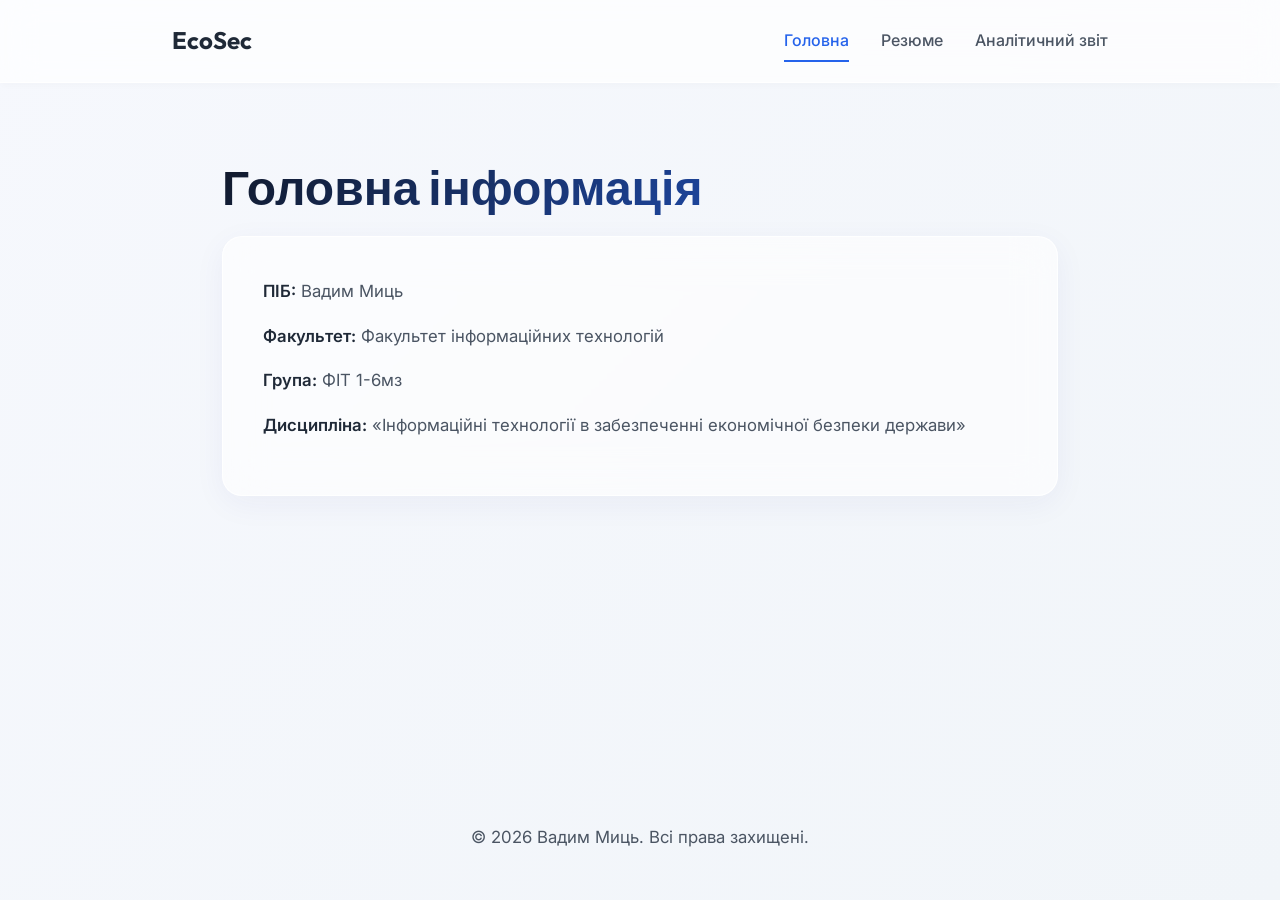
==== index.html @ 00c9ff12 "main" ====
<!DOCTYPE html>
<html lang="uk">
<head>
    <meta charset="UTF-8">
    <meta name="viewport" content="width=device-width, initial-scale=1.0">
    <title>Головна | Вадим Миць</title>
    <link rel="stylesheet" href="style.css">
    <script src="script.js" defer></script>
</head>
<body>
    <header>
        <nav>
            <a href="index.html" class="logo">EcoSec</a>
            <div class="nav-links">
                <a href="index.html" class="active">Головна</a>
                <a href="resume.html">Резюме</a>
                <a href="report.html">Аналітичний звіт</a>
            </div>
        </nav>
    </header>

    <main>
        <h1>Головна інформація</h1>
        <div class="card">
            <p><strong>ПІБ:</strong> Вадим Миць</p>
            <p><strong>Факультет:</strong> Факультет інформаційних технологій</p>
            <p><strong>Група:</strong> ФІТ 1-6мз</p>
            <p><strong>Дисципліна:</strong> «Інформаційні технології в забезпеченні економічної безпеки держави»</p>
        </div>
    </main>

    <footer>
        <p>&copy; 2026 Вадим Миць. Всі права захищені.</p>
    </footer>
</body>
</html>
---- style.css ----
@import url('https://fonts.googleapis.com/css2?family=Outfit:wght@300;400;500;600;700&family=Inter:wght@300;400;500;600&display=swap');

:root {
    --bg-color: #f3f4f6;
    --text-main: #1f2937;
    --text-muted: #4b5563;
    --accent: #2563eb;
    --accent-glow: rgba(37, 99, 235, 0.2);
    --card-bg: rgba(255, 255, 255, 0.6);
    --nav-bg: rgba(255, 255, 255, 0.7);
    --border: rgba(255, 255, 255, 0.8);
    --shadow: 0 8px 32px 0 rgba(31, 38, 135, 0.05);
}

* {
    margin: 0;
    padding: 0;
    box-sizing: border-box;
}

body {
    font-family: 'Inter', sans-serif;
    background: linear-gradient(135deg, #f6f8fd 0%, #f1f5f9 100%);
    background-attachment: fixed;
    color: var(--text-main);
    line-height: 1.7;
    min-height: 100vh;
    display: flex;
    flex-direction: column;
    overflow-x: hidden;
}

/* Typography */
h1, h2, h3, .logo {
    font-family: 'Outfit', sans-serif;
}

h1 {
    font-size: 3rem;
    font-weight: 700;
    background: linear-gradient(135deg, #111827, #2563eb);
    -webkit-background-clip: text;
    -webkit-text-fill-color: transparent;
    margin-bottom: 0.5rem;
    animation: slideDown 0.8s ease-out forwards;
    opacity: 0;
}

.subtitle {
    font-size: 1.2rem;
    color: var(--accent);
    font-weight: 500;
    margin-bottom: 2rem;
    animation: slideDown 0.8s ease-out 0.2s forwards;
    opacity: 0;
}

h2 {
    font-size: 1.8rem;
    font-weight: 600;
    margin-top: 1rem;
    margin-bottom: 1.5rem;
    position: relative;
    display: inline-block;
    color: #1f2937;
}

h2::after {
    content: '';
    position: absolute;
    bottom: -4px;
    left: 0;
    width: 40px;
    height: 3px;
    background: var(--accent);
    border-radius: 2px;
    transition: width 0.3s ease;
}

.card:hover h2::after {
    width: 100%;
}

h3 {
    font-size: 1.3rem;
    font-weight: 600;
    color: var(--text-main);
    margin-bottom: 0.3rem;
}

p {
    color: var(--text-muted);
    font-size: 1.05rem;
    margin-bottom: 1rem;
}

strong {
    color: var(--text-main);
    font-weight: 600;
}

/* Nav */
header {
    position: sticky;
    top: 0;
    z-index: 1000;
    background: var(--nav-bg);
    backdrop-filter: blur(16px);
    -webkit-backdrop-filter: blur(16px);
    border-bottom: 1px solid var(--border);
    box-shadow: 0 4px 6px -1px rgba(0, 0, 0, 0.02);
}

nav {
    max-width: 1000px;
    margin: 0 auto;
    padding: 1.2rem 2rem;
    display: flex;
    justify-content: space-between;
    align-items: center;
}

.logo {
    font-size: 1.5rem;
    font-weight: 700;
    text-decoration: none;
    color: var(--text-main);
    transition: transform 0.3s cubic-bezier(0.175, 0.885, 0.32, 1.275);
}

.logo:hover {
    transform: scale(1.05) rotate(-2deg);
    color: var(--accent);
}

.nav-links {
    display: flex;
    gap: 2rem;
}

.nav-links a {
    text-decoration: none;
    color: var(--text-muted);
    font-weight: 500;
    font-size: 1rem;
    position: relative;
    transition: color 0.3s ease;
    padding: 0.5rem 0;
}

.nav-links a:hover, .nav-links a.active {
    color: var(--accent);
}

.nav-links a::before {
    content: '';
    position: absolute;
    bottom: 0;
    left: 0;
    width: 0;
    height: 2px;
    background: var(--accent);
    transition: width 0.3s ease;
}

.nav-links a:hover::before, .nav-links a.active::before {
    width: 100%;
}

/* Main */
main {
    flex: 1;
    max-width: 900px;
    width: 100%;
    margin: 4rem auto;
    padding: 0 2rem;
}

/* Glassmorphism Cards */
.card {
    background: var(--card-bg);
    backdrop-filter: blur(20px);
    -webkit-backdrop-filter: blur(20px);
    border: 1px solid var(--border);
    border-radius: 20px;
    padding: 2.5rem;
    margin-bottom: 2.5rem;
    box-shadow: var(--shadow);
    transition: all 0.4s cubic-bezier(0.175, 0.885, 0.32, 1.275);
    opacity: 0;
    transform: translateY(30px);
}

.card.visible {
    opacity: 1;
    transform: translateY(0);
}

.card:hover {
    transform: translateY(-5px);
    box-shadow: 0 20px 40px 0 rgba(31, 38, 135, 0.08);
    border-color: rgba(255, 255, 255, 1);
}

/* Lists */
ul, ol {
    list-style: none;
    padding: 0;
}

ul li {
    position: relative;
    padding-left: 1.8rem;
    margin-bottom: 0.8rem;
    color: var(--text-muted);
}

ul li::before {
    content: '→';
    position: absolute;
    left: 0;
    color: var(--accent);
    font-weight: bold;
    transition: transform 0.2s ease;
}

ul li:hover::before {
    transform: translateX(4px);
}

/* Resume Specifics */
.job-meta {
    font-size: 0.9rem;
    color: var(--accent);
    font-weight: 500;
    margin-bottom: 1rem;
    letter-spacing: 0.02em;
    display: inline-block;
    padding: 0.2rem 0.8rem;
    background: var(--accent-glow);
    border-radius: 20px;
}

.separator {
    border: none;
    height: 1px;
    background: linear-gradient(to right, transparent, rgba(0,0,0,0.1), transparent);
    margin: 2.5rem 0;
}

/* Footer */
footer {
    text-align: center;
    padding: 2rem;
    color: var(--text-muted);
    font-size: 0.9rem;
    background: transparent;
    margin-top: auto;
}

/* Animations */
@keyframes slideDown {
    from { opacity: 0; transform: translateY(-20px); }
    to { opacity: 1; transform: translateY(0); }
}

/* Responsive */
@media (max-width: 768px) {
    nav {
        flex-direction: column;
        gap: 1rem;
    }
    .nav-links {
        gap: 1.5rem;
        flex-wrap: wrap;
        justify-content: center;
    }
    h1 {
        font-size: 2.2rem;
    }
    .card {
        padding: 1.5rem;
    }
}
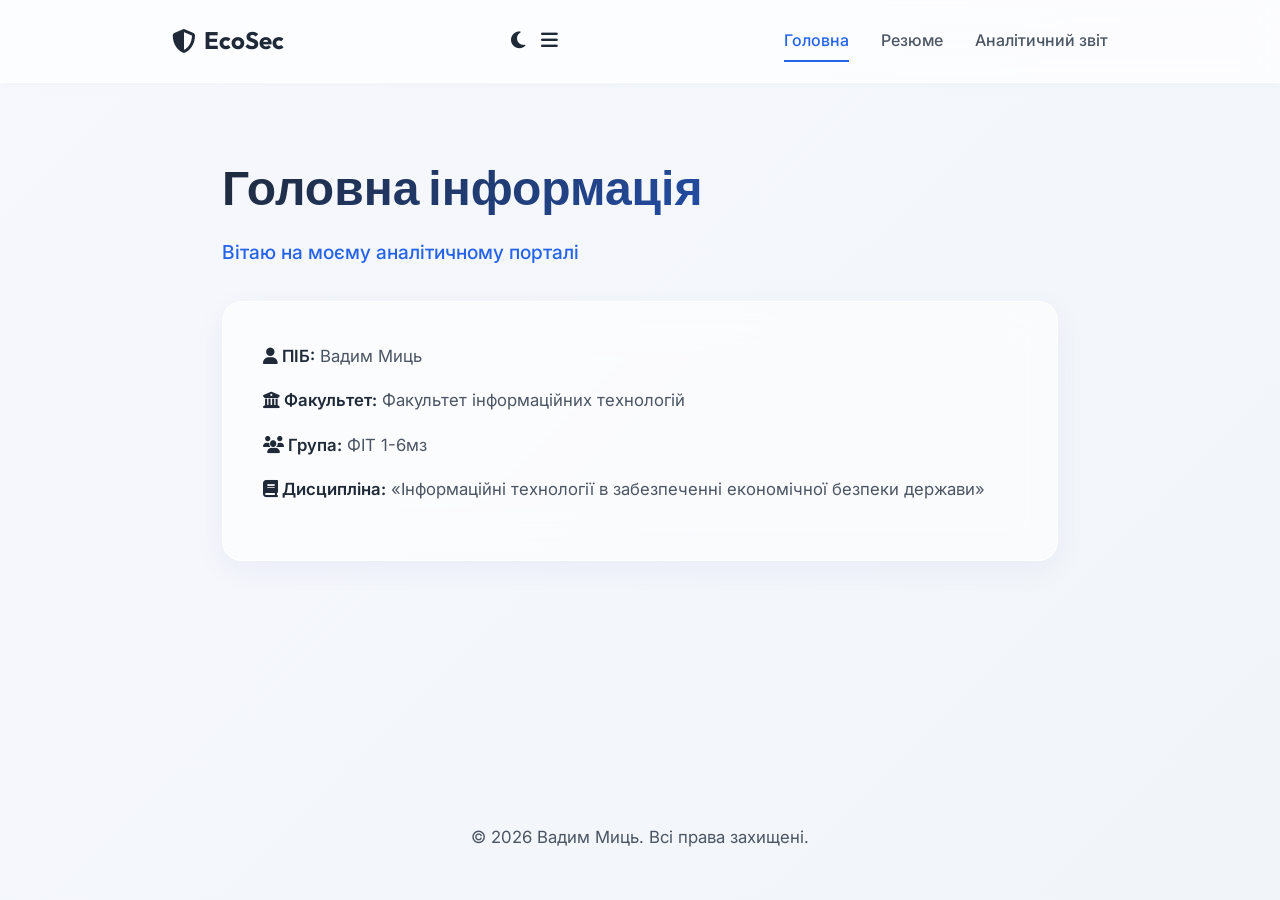
==== commit 18ab65f8: "feat: implement dark mode toggle, mobile navigation, and interactive theme-aware background gradient" ====
--- a/index.html
+++ b/index.html
@@ -1,16 +1,27 @@
 <!DOCTYPE html>
-<html lang="uk">
+<html lang="uk" data-theme="light">
 <head>
     <meta charset="UTF-8">
     <meta name="viewport" content="width=device-width, initial-scale=1.0">
-    <title>Головна | Вадим Миць</title>
+    <meta name="description" content="EcoSec Project - Персональний аналітичний вебсайт студента Вадима Миця. Дисципліна: Інформаційні технології в забезпеченні економічної безпеки держави.">
+    <meta name="author" content="Вадим Миць">
+    <title>Головна | Вадим Миць - EcoSec</title>
+    <link rel="icon" href="data:image/svg+xml,<svg xmlns=%22http://www.w3.org/2000/svg%22 viewBox=%220 0 100 100%22><text y=%22.9em%22 font-size=%2290%22>🛡️</text></svg>">
+    <!-- FontAwesome for Icons -->
+    <link rel="stylesheet" href="https://cdnjs.cloudflare.com/ajax/libs/font-awesome/6.4.0/css/all.min.css">
     <link rel="stylesheet" href="style.css">
     <script src="script.js" defer></script>
 </head>
 <body>
     <header>
         <nav>
-            <a href="index.html" class="logo">EcoSec</a>
+            <a href="index.html" class="logo"><i class="fa-solid fa-shield-halved"></i> EcoSec</a>
+            
+            <div class="nav-controls">
+                <button id="theme-toggle" aria-label="Перемикач теми"><i class="fa-solid fa-moon"></i></button>
+                <button id="menu-toggle" aria-label="Меню" class="mobile-only"><i class="fa-solid fa-bars"></i></button>
+            </div>
+
             <div class="nav-links">
                 <a href="index.html" class="active">Головна</a>
                 <a href="resume.html">Резюме</a>
@@ -21,11 +32,13 @@
 
     <main>
         <h1>Головна інформація</h1>
+        <p class="subtitle">Вітаю на моєму аналітичному порталі</p>
+        
         <div class="card">
-            <p><strong>ПІБ:</strong> Вадим Миць</p>
-            <p><strong>Факультет:</strong> Факультет інформаційних технологій</p>
-            <p><strong>Група:</strong> ФІТ 1-6мз</p>
-            <p><strong>Дисципліна:</strong> «Інформаційні технології в забезпеченні економічної безпеки держави»</p>
+            <p><strong><i class="fa-solid fa-user"></i> ПІБ:</strong> Вадим Миць</p>
+            <p><strong><i class="fa-solid fa-building-columns"></i> Факультет:</strong> Факультет інформаційних технологій</p>
+            <p><strong><i class="fa-solid fa-users"></i> Група:</strong> ФІТ 1-6мз</p>
+            <p><strong><i class="fa-solid fa-book"></i> Дисципліна:</strong> «Інформаційні технології в забезпеченні економічної безпеки держави»</p>
         </div>
     </main>
 
--- a/style.css
+++ b/style.css
@@ -1,6 +1,7 @@
 @import url('https://fonts.googleapis.com/css2?family=Outfit:wght@300;400;500;600;700&family=Inter:wght@300;400;500;600&display=swap');
 
 :root {
+    /* Light Theme */
     --bg-color: #f3f4f6;
     --text-main: #1f2937;
     --text-muted: #4b5563;
@@ -10,6 +11,23 @@
     --nav-bg: rgba(255, 255, 255, 0.7);
     --border: rgba(255, 255, 255, 0.8);
     --shadow: 0 8px 32px 0 rgba(31, 38, 135, 0.05);
+    --gradient-bg-1: #f6f8fd;
+    --gradient-bg-2: #f1f5f9;
+}
+
+[data-theme="dark"] {
+    /* Dark Theme */
+    --bg-color: #111827;
+    --text-main: #f9fafb;
+    --text-muted: #9ca3af;
+    --accent: #60a5fa;
+    --accent-glow: rgba(96, 165, 250, 0.15);
+    --card-bg: rgba(31, 41, 55, 0.7);
+    --nav-bg: rgba(17, 24, 39, 0.8);
+    --border: rgba(55, 65, 81, 0.8);
+    --shadow: 0 8px 32px 0 rgba(0, 0, 0, 0.3);
+    --gradient-bg-1: #111827;
+    --gradient-bg-2: #1f2937;
 }
 
 * {
@@ -20,7 +38,7 @@
 
 body {
     font-family: 'Inter', sans-serif;
-    background: linear-gradient(135deg, #f6f8fd 0%, #f1f5f9 100%);
+    background: linear-gradient(135deg, var(--gradient-bg-1) 0%, var(--gradient-bg-2) 100%);
     background-attachment: fixed;
     color: var(--text-main);
     line-height: 1.7;
@@ -28,6 +46,7 @@
     display: flex;
     flex-direction: column;
     overflow-x: hidden;
+    transition: background 0.3s ease, color 0.3s ease;
 }
 
 /* Typography */
@@ -38,7 +57,7 @@
 h1 {
     font-size: 3rem;
     font-weight: 700;
-    background: linear-gradient(135deg, #111827, #2563eb);
+    background: linear-gradient(135deg, var(--text-main), var(--accent));
     -webkit-background-clip: text;
     -webkit-text-fill-color: transparent;
     margin-bottom: 0.5rem;
@@ -62,7 +81,7 @@
     margin-bottom: 1.5rem;
     position: relative;
     display: inline-block;
-    color: #1f2937;
+    color: var(--text-main);
 }
 
 h2::after {
@@ -109,6 +128,7 @@
     -webkit-backdrop-filter: blur(16px);
     border-bottom: 1px solid var(--border);
     box-shadow: 0 4px 6px -1px rgba(0, 0, 0, 0.02);
+    transition: background 0.3s ease, border-color 0.3s ease;
 }
 
 nav {
@@ -118,6 +138,7 @@
     display: flex;
     justify-content: space-between;
     align-items: center;
+    position: relative;
 }
 
 .logo {
@@ -125,12 +146,41 @@
     font-weight: 700;
     text-decoration: none;
     color: var(--text-main);
-    transition: transform 0.3s cubic-bezier(0.175, 0.885, 0.32, 1.275);
+    transition: transform 0.3s ease, color 0.3s ease;
+    display: flex;
+    align-items: center;
+    gap: 0.5rem;
 }
 
 .logo:hover {
-    transform: scale(1.05) rotate(-2deg);
-    color: var(--accent);
+    transform: scale(1.05);
+    color: var(--accent);
+}
+
+.nav-controls {
+    display: flex;
+    gap: 1rem;
+    align-items: center;
+}
+
+.nav-controls button {
+    background: none;
+    border: none;
+    font-size: 1.2rem;
+    color: var(--text-main);
+    cursor: pointer;
+    transition: color 0.3s ease;
+    display: flex;
+    align-items: center;
+    justify-content: center;
+}
+
+.nav-controls button:hover {
+    color: var(--accent);
+}
+
+.mobile-only {
+    display: none;
 }
 
 .nav-links {
@@ -165,6 +215,36 @@
 
 .nav-links a:hover::before, .nav-links a.active::before {
     width: 100%;
+}
+
+/* Header With Button Layout */
+.header-with-btn {
+    display: flex;
+    justify-content: space-between;
+    align-items: center;
+    margin-bottom: 2rem;
+    flex-wrap: wrap;
+    gap: 1rem;
+}
+
+.btn-primary {
+    display: inline-flex;
+    align-items: center;
+    gap: 0.5rem;
+    padding: 0.8rem 1.5rem;
+    background: var(--accent);
+    color: #fff !important;
+    text-decoration: none;
+    border-radius: 8px;
+    font-weight: 500;
+    transition: transform 0.2s ease, box-shadow 0.2s ease, background 0.2s ease;
+    box-shadow: 0 4px 6px rgba(37, 99, 235, 0.3);
+}
+
+.btn-primary:hover {
+    transform: translateY(-2px);
+    box-shadow: 0 6px 12px rgba(37, 99, 235, 0.4);
+    background: #1d4ed8;
 }
 
 /* Main */
@@ -198,8 +278,12 @@
 
 .card:hover {
     transform: translateY(-5px);
-    box-shadow: 0 20px 40px 0 rgba(31, 38, 135, 0.08);
-    border-color: rgba(255, 255, 255, 1);
+    box-shadow: 0 20px 40px 0 rgba(0, 0, 0, 0.1);
+    border-color: var(--accent);
+}
+
+[data-theme="dark"] .card:hover {
+    box-shadow: 0 20px 40px 0 rgba(0, 0, 0, 0.5);
 }
 
 /* Lists */
@@ -208,14 +292,14 @@
     padding: 0;
 }
 
-ul li {
+ul.skills-list li, ol.threats-list li {
     position: relative;
     padding-left: 1.8rem;
     margin-bottom: 0.8rem;
     color: var(--text-muted);
 }
 
-ul li::before {
+ul.skills-list li::before, ol.threats-list li::before {
     content: '→';
     position: absolute;
     left: 0;
@@ -224,8 +308,22 @@
     transition: transform 0.2s ease;
 }
 
-ul li:hover::before {
+ul.skills-list li:hover::before, ol.threats-list li:hover::before {
     transform: translateX(4px);
+}
+
+ul.contact-list li {
+    margin-bottom: 0.8rem;
+    color: var(--text-muted);
+    display: flex;
+    align-items: center;
+    gap: 0.8rem;
+}
+
+ul.contact-list li i {
+    color: var(--accent);
+    width: 20px;
+    text-align: center;
 }
 
 /* Resume Specifics */
@@ -236,7 +334,7 @@
     margin-bottom: 1rem;
     letter-spacing: 0.02em;
     display: inline-block;
-    padding: 0.2rem 0.8rem;
+    padding: 0.3rem 0.8rem;
     background: var(--accent-glow);
     border-radius: 20px;
 }
@@ -244,7 +342,7 @@
 .separator {
     border: none;
     height: 1px;
-    background: linear-gradient(to right, transparent, rgba(0,0,0,0.1), transparent);
+    background: linear-gradient(to right, transparent, var(--border), transparent);
     margin: 2.5rem 0;
 }
 
@@ -266,19 +364,41 @@
 
 /* Responsive */
 @media (max-width: 768px) {
+    .mobile-only {
+        display: flex;
+    }
+    
+    .nav-links {
+        display: none;
+        flex-direction: column;
+        position: absolute;
+        top: 100%;
+        left: 0;
+        right: 0;
+        background: var(--nav-bg);
+        backdrop-filter: blur(16px);
+        border-bottom: 1px solid var(--border);
+        padding: 1rem 2rem;
+        gap: 1rem;
+        box-shadow: var(--shadow);
+    }
+    
+    .nav-links.show {
+        display: flex;
+    }
+
     nav {
-        flex-direction: column;
-        gap: 1rem;
-    }
-    .nav-links {
-        gap: 1.5rem;
         flex-wrap: wrap;
-        justify-content: center;
-    }
+    }
+    
     h1 {
         font-size: 2.2rem;
     }
     .card {
         padding: 1.5rem;
     }
-}
+    .header-with-btn {
+        flex-direction: column;
+        align-items: flex-start;
+    }
+}
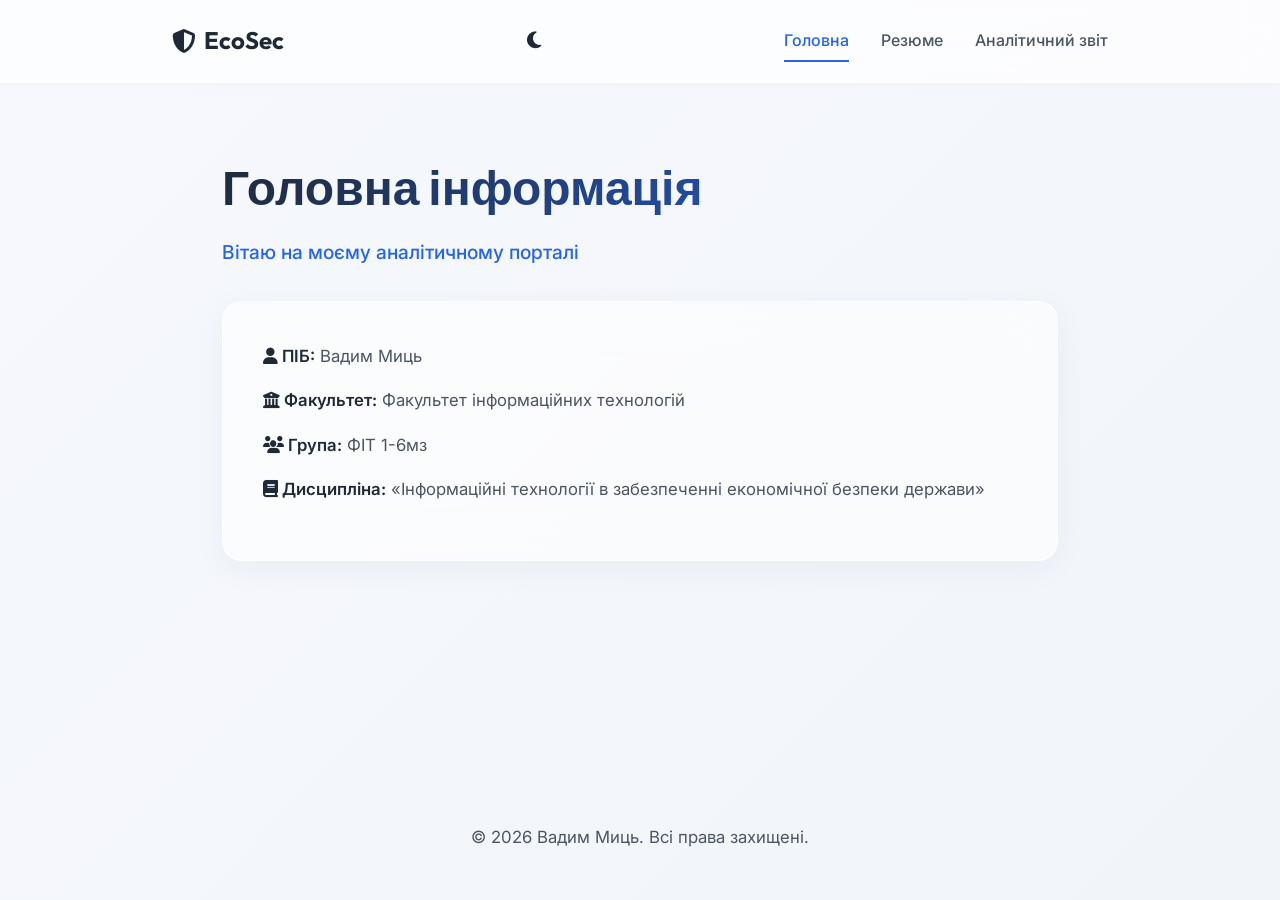
==== commit 38050e8d: "feat: implement PDF generation functionality and remove mobile menu toggle" ====
--- a/index.html
+++ b/index.html
@@ -19,7 +19,6 @@
             
             <div class="nav-controls">
                 <button id="theme-toggle" aria-label="Перемикач теми"><i class="fa-solid fa-moon"></i></button>
-                <button id="menu-toggle" aria-label="Меню" class="mobile-only"><i class="fa-solid fa-bars"></i></button>
             </div>
 
             <div class="nav-links">
--- a/style.css
+++ b/style.css
@@ -364,33 +364,15 @@
 
 /* Responsive */
 @media (max-width: 768px) {
-    .mobile-only {
-        display: flex;
-    }
-    
+    nav {
+        flex-direction: column;
+        gap: 1.5rem;
+    }
     .nav-links {
-        display: none;
-        flex-direction: column;
-        position: absolute;
-        top: 100%;
-        left: 0;
-        right: 0;
-        background: var(--nav-bg);
-        backdrop-filter: blur(16px);
-        border-bottom: 1px solid var(--border);
-        padding: 1rem 2rem;
         gap: 1rem;
-        box-shadow: var(--shadow);
-    }
-    
-    .nav-links.show {
-        display: flex;
-    }
-
-    nav {
         flex-wrap: wrap;
-    }
-    
+        justify-content: center;
+    }
     h1 {
         font-size: 2.2rem;
     }
@@ -402,3 +384,91 @@
         align-items: flex-start;
     }
 }
+
+/* Print Styles for PDF Generation */
+@media print {
+    header, .nav-controls, .btn-primary, footer {
+        display: none !important;
+    }
+    body {
+        background: white !important;
+        color: black !important;
+    }
+    [data-theme="dark"] body {
+        background: white !important;
+        color: black !important;
+    }
+    .card {
+        background: transparent !important;
+        box-shadow: none !important;
+        border: none !important;
+        border-bottom: 1px solid #ccc !important;
+        margin-bottom: 1rem !important;
+        padding: 1rem 0 !important;
+        transform: none !important;
+        opacity: 1 !important;
+        border-radius: 0 !important;
+    }
+    .card:last-child {
+        border-bottom: none !important;
+    }
+    main {
+        margin: 0 !important;
+        padding: 0 !important;
+        max-width: 100% !important;
+    }
+    * {
+        animation: none !important;
+        transition: none !important;
+    }
+    h1, h2, h3, p, li, strong {
+        color: black !important;
+    }
+    .job-meta {
+        background: transparent !important;
+        padding: 0 !important;
+        color: #333 !important;
+    }
+}
+
+/* html2pdf export styles */
+.pdf-export {
+    background: white !important;
+    color: black !important;
+    padding: 20px !important;
+}
+.pdf-export * {
+    color: black !important;
+    -webkit-text-fill-color: black !important; /* Fix for gradient text */
+    animation: none !important; /* Disable all animations for PDF export */
+}
+.pdf-export .card {
+    background: transparent !important;
+    box-shadow: none !important;
+    border: none !important;
+    border-bottom: 2px solid #e5e7eb !important;
+    border-radius: 0 !important;
+    padding: 10px 0 15px 0 !important; /* Slightly reduce padding */
+    margin-bottom: 15px !important; /* Slightly reduce margin to prevent overflow */
+    transform: none !important;
+    opacity: 1 !important;
+    page-break-inside: avoid; /* Prevent splitting cards across PDF pages */
+}
+.pdf-export .card:last-child {
+    border-bottom: none !important;
+}
+.pdf-export .job-meta {
+    background: transparent !important;
+    padding: 0 !important;
+    color: #4b5563 !important;
+    -webkit-text-fill-color: #4b5563 !important;
+}
+.pdf-export h1, .pdf-export h2, .pdf-export h3 {
+    background: none !important;
+    -webkit-background-clip: unset !important; /* Ensure text clipping is removed for PDF */
+    color: black !important; /* Explicitly set text color */
+}
+.pdf-export ul.skills-list li::before, .pdf-export ul.contact-list li i {
+    color: #2563eb !important;
+    -webkit-text-fill-color: #2563eb !important;
+}
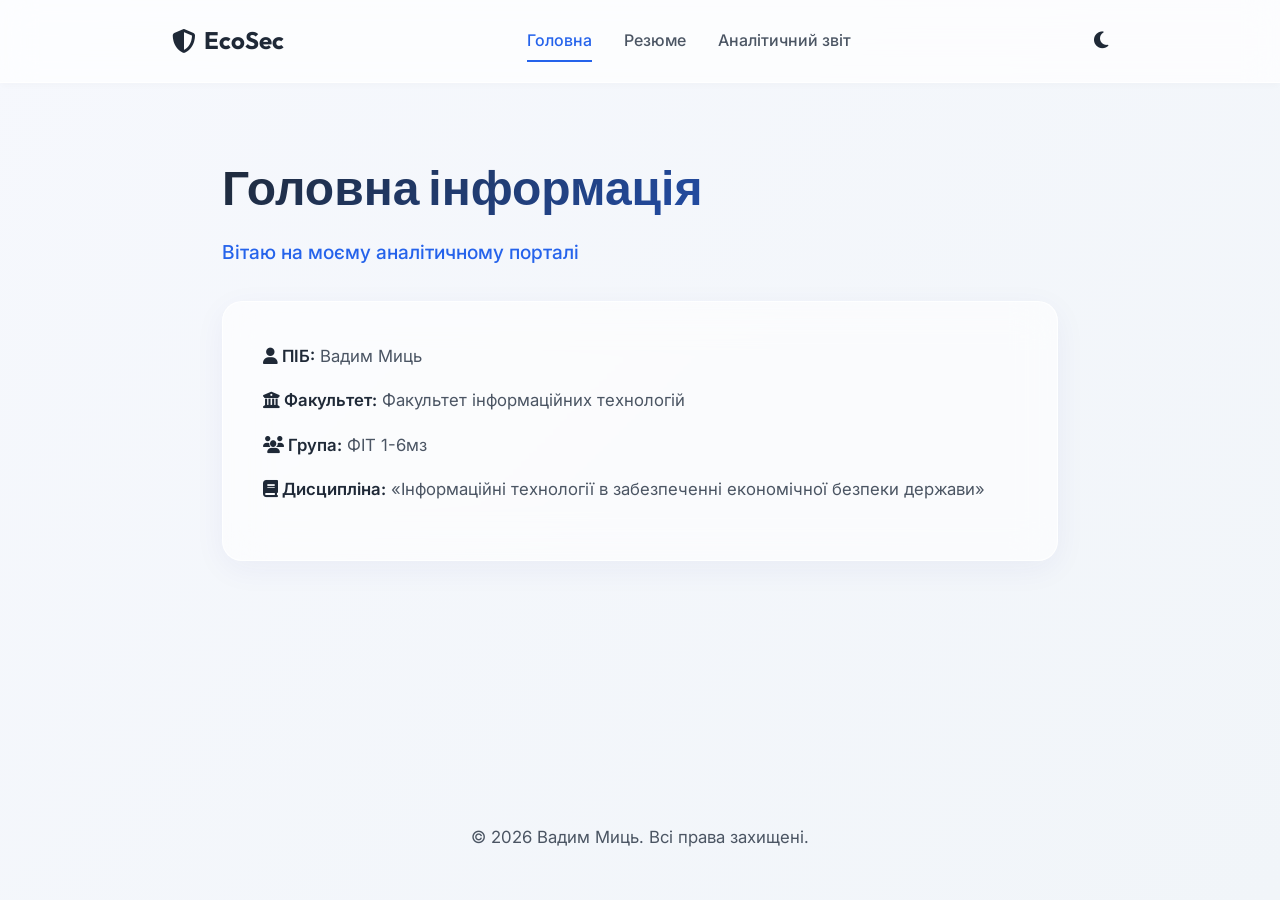
==== commit 405008f5: "feat: add theme toggle button to navigation in index, report, and resume pages" ====
--- a/index.html
+++ b/index.html
@@ -16,15 +16,15 @@
     <header>
         <nav>
             <a href="index.html" class="logo"><i class="fa-solid fa-shield-halved"></i> EcoSec</a>
-            
-            <div class="nav-controls">
-                <button id="theme-toggle" aria-label="Перемикач теми"><i class="fa-solid fa-moon"></i></button>
-            </div>
 
             <div class="nav-links">
                 <a href="index.html" class="active">Головна</a>
                 <a href="resume.html">Резюме</a>
                 <a href="report.html">Аналітичний звіт</a>
+            </div>
+            
+            <div class="nav-controls">
+                <button id="theme-toggle" aria-label="Перемикач теми"><i class="fa-solid fa-moon"></i></button>
             </div>
         </nav>
     </header>
--- a/style.css
+++ b/style.css
@@ -384,91 +384,3 @@
         align-items: flex-start;
     }
 }
-
-/* Print Styles for PDF Generation */
-@media print {
-    header, .nav-controls, .btn-primary, footer {
-        display: none !important;
-    }
-    body {
-        background: white !important;
-        color: black !important;
-    }
-    [data-theme="dark"] body {
-        background: white !important;
-        color: black !important;
-    }
-    .card {
-        background: transparent !important;
-        box-shadow: none !important;
-        border: none !important;
-        border-bottom: 1px solid #ccc !important;
-        margin-bottom: 1rem !important;
-        padding: 1rem 0 !important;
-        transform: none !important;
-        opacity: 1 !important;
-        border-radius: 0 !important;
-    }
-    .card:last-child {
-        border-bottom: none !important;
-    }
-    main {
-        margin: 0 !important;
-        padding: 0 !important;
-        max-width: 100% !important;
-    }
-    * {
-        animation: none !important;
-        transition: none !important;
-    }
-    h1, h2, h3, p, li, strong {
-        color: black !important;
-    }
-    .job-meta {
-        background: transparent !important;
-        padding: 0 !important;
-        color: #333 !important;
-    }
-}
-
-/* html2pdf export styles */
-.pdf-export {
-    background: white !important;
-    color: black !important;
-    padding: 20px !important;
-}
-.pdf-export * {
-    color: black !important;
-    -webkit-text-fill-color: black !important; /* Fix for gradient text */
-    animation: none !important; /* Disable all animations for PDF export */
-}
-.pdf-export .card {
-    background: transparent !important;
-    box-shadow: none !important;
-    border: none !important;
-    border-bottom: 2px solid #e5e7eb !important;
-    border-radius: 0 !important;
-    padding: 10px 0 15px 0 !important; /* Slightly reduce padding */
-    margin-bottom: 15px !important; /* Slightly reduce margin to prevent overflow */
-    transform: none !important;
-    opacity: 1 !important;
-    page-break-inside: avoid; /* Prevent splitting cards across PDF pages */
-}
-.pdf-export .card:last-child {
-    border-bottom: none !important;
-}
-.pdf-export .job-meta {
-    background: transparent !important;
-    padding: 0 !important;
-    color: #4b5563 !important;
-    -webkit-text-fill-color: #4b5563 !important;
-}
-.pdf-export h1, .pdf-export h2, .pdf-export h3 {
-    background: none !important;
-    -webkit-background-clip: unset !important; /* Ensure text clipping is removed for PDF */
-    color: black !important; /* Explicitly set text color */
-}
-.pdf-export ul.skills-list li::before, .pdf-export ul.contact-list li i {
-    color: #2563eb !important;
-    -webkit-text-fill-color: #2563eb !important;
-}
